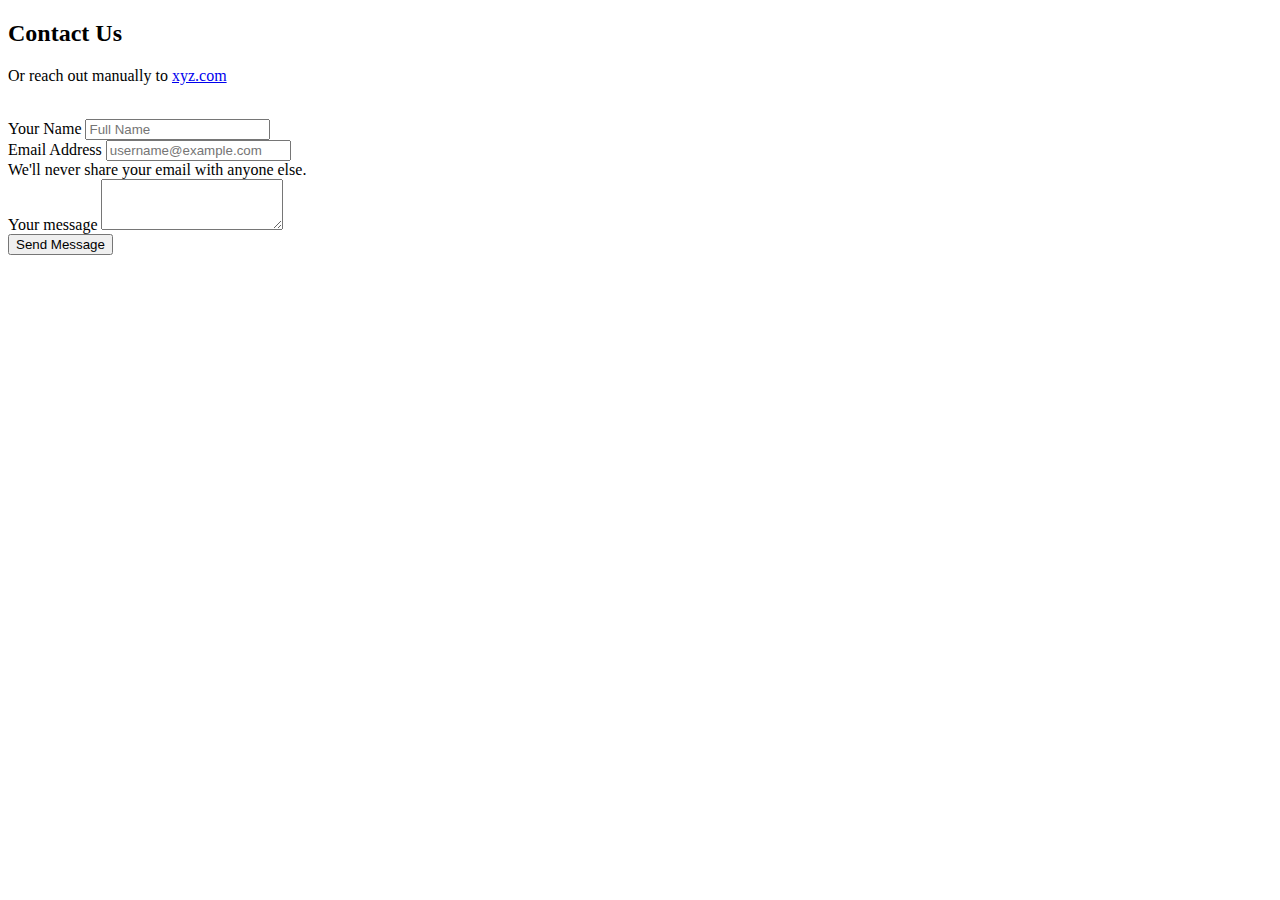
==== Contact-Page/Index.html @ 42866523 "Create Index.html" ====
<!doctype html>
<html lang="en">

<head>
    <meta charset="UTF-8">
    <meta name="viewport" content="width=device-width, initial-scale=1.0">
    <link rel="icon" type="image/png" href="Logo.png" sizes="16x16" />
    <title>Contact Us</title>
    <link rel="stylesheet" type="text/css" href="./assets/css/bootstrap.min.css">
    <link rel="stylesheet" type="text/css" href="./style.css">
    <link rel="stylesheet" href="styles.css">
    <link rel="stylesheet" href="https://cdnjs.cloudflare.com/ajax/libs/font-awesome/6.7.2/css/all.min.css" integrity="sha512-Evv84Mr4kqVGRNSgIGL/F/aIDqQb7xQ2vcrdIwxfjThSH8CSR7PBEakCr51Ck+w+/U6swU2Im1vVX0SVk9ABhg==" crossorigin="anonymous" referrerpolicy="no-referrer" />
    <link rel="preconnect" href="https://fonts.googleapis.com">
<link rel="preconnect" href="https://fonts.gstatic.com" crossorigin>
<link href="https://fonts.googleapis.com/css2?family=Montserrat:ital,wght@0,100..900;1,100..900&display=swap" rel="stylesheet">
</head>

<body>
    <section class="uf-contact-form-01 mx-auto">
        <div class="container">
            <div class="row justify-content-center bg-white rounded-4 shadow py-5 gx-5 px-lg-5">
                <div class="col-md-6 text-center">
                    <h2 class="uf-ct-01-text-primary text-uppercase fw-bold">Contact Us</h2>
                    <p>Or reach out manually to <a href="xyz@gmail.com" class="text-decoration-none">xyz.com</a></p>
                    <img src="./images/plane.png" alt="" class="uf-img-contact-form-01 pt-4 d-md-block d-none">
                </div>
                <div class="col-md-6">
                    <form>
  
  <div class="mb-3">
    <label for="uf-iname" class="form-label">Your Name</label>
    <input type="text" class="form-control" id="uf-iname" type="Your Name" id="Your Name" name="email" required placeholder="Full Name">
  </div>
  <div class="mb-3">
    <label for="uf-imail" class="form-label">Email Address</label>
    <input type="email" class="form-control" id="uf-imail" type="email" id="email" name="email" required placeholder="username@example.com" aria-describedby="emailHelp">
    <div id="emailHelp" class="form-text uf-ct-01-text-primary">We'll never share your email with anyone else.</div>
  </div>
  <div class="mb-3">
  <label for="uf-itextarea" class="form-label">Your message</label>
  <textarea class="form-control" id="uf-itextarea" rows="3"></textarea>
</div>
  <button type="submit" class="btn btn-lg uf-ct-01-btn-primary">Send Message</button>
</form>
                </div>
            </div>
        </div>
    </section>
    <script src="./assets/js/bootstrap.bundle.min.js"></script>
</body>

</html>
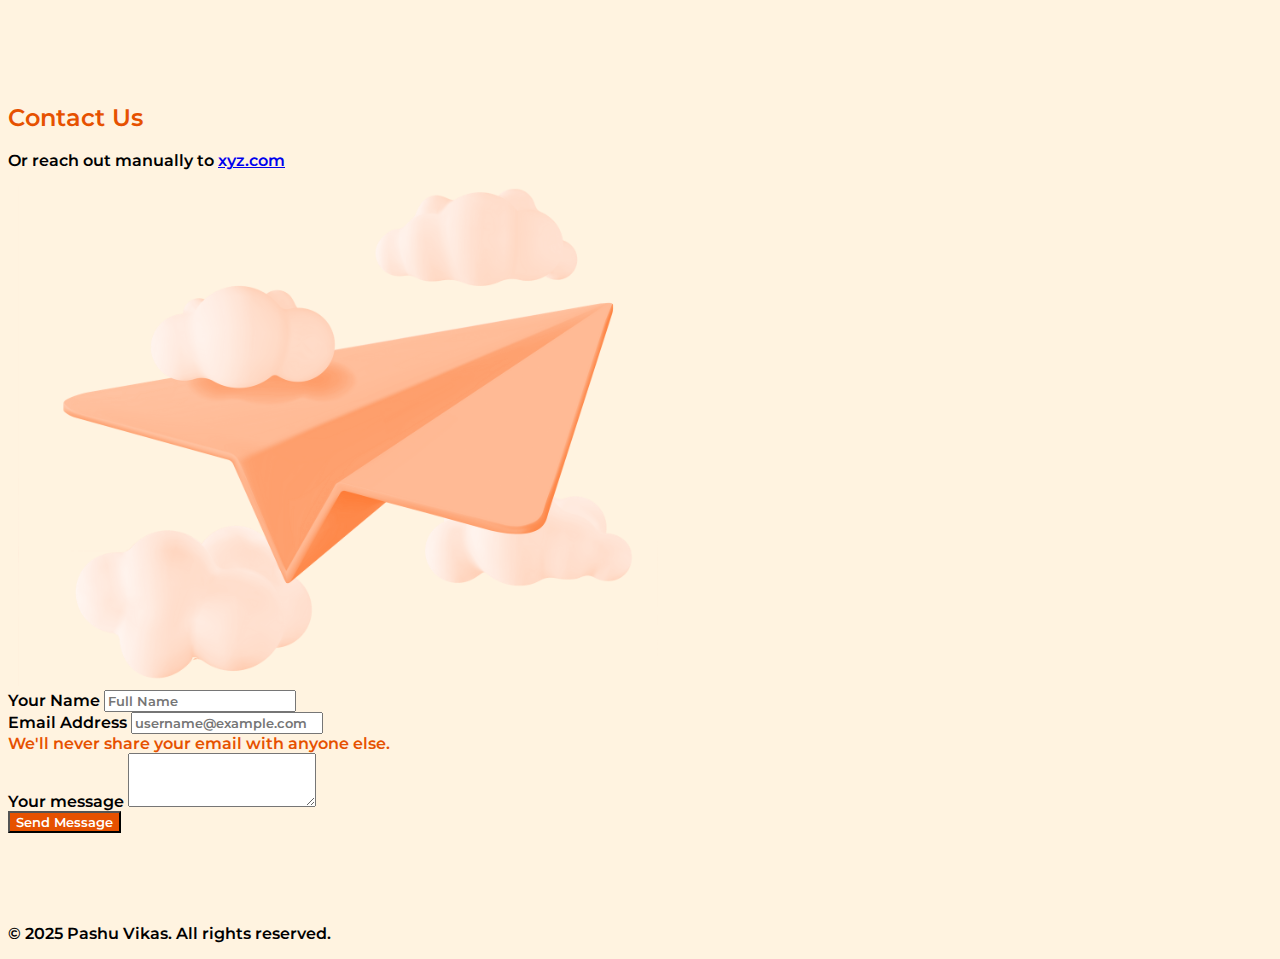
==== commit a3ffbf37: "Update Index.html" ====
--- a/Contact-Page/Index.html
+++ b/Contact-Page/Index.html
@@ -46,6 +46,9 @@
             </div>
         </div>
     </section>
+    <footer class="text-center mt-5 py-4 bg-light">
+      <p class="mb-0">&copy; 2025 Pashu Vikas. All rights reserved.</p>
+    </footer>
     <script src="./assets/js/bootstrap.bundle.min.js"></script>
 </body>
 
--- a/Contact-Page/style.css
+++ b/Contact-Page/style.css
@@ -0,0 +1,47 @@
+body{
+        background-image: linear-gradient(45deg, #fff3e0, #fff3e0);
+}
+*{
+  
+      font-family: "Montserrat", serif;
+      font-optical-sizing: auto;
+      font-weight: 600;
+      font-style: normal;
+    
+    }
+    
+.uf-contact-form-01 {
+    max-width: 900px;
+}
+@media (min-width: 576px){
+     .uf-contact-form-01 {
+    min-height: 100vh;
+    align-content: center;
+} 
+}
+.uf-img-contact-form-01{
+      max-width: 100%;
+      animation: uf-animation 4s ease-in-out 1s infinite alternate;
+      position: relative;
+}
+.uf-ct-01-text-primary{
+      color: #e65100;
+}
+.uf-ct-01-btn-primary{
+      background-color: #e65100;
+      color: #fff;
+}
+.uf-ct-01-btn-primary:hover{
+      background-color: #b1240b;
+      color: #fff;
+}
+
+@keyframes uf-animation {
+  0%   {top:0px;}
+  50%  {top:-30px;}
+  100% {top:0px;}
+}
+.form-control:focus {
+    border-color: #e48066;
+    box-shadow: 0 0 0 .25rem rgba(243, 113, 37, 0.21);
+}
